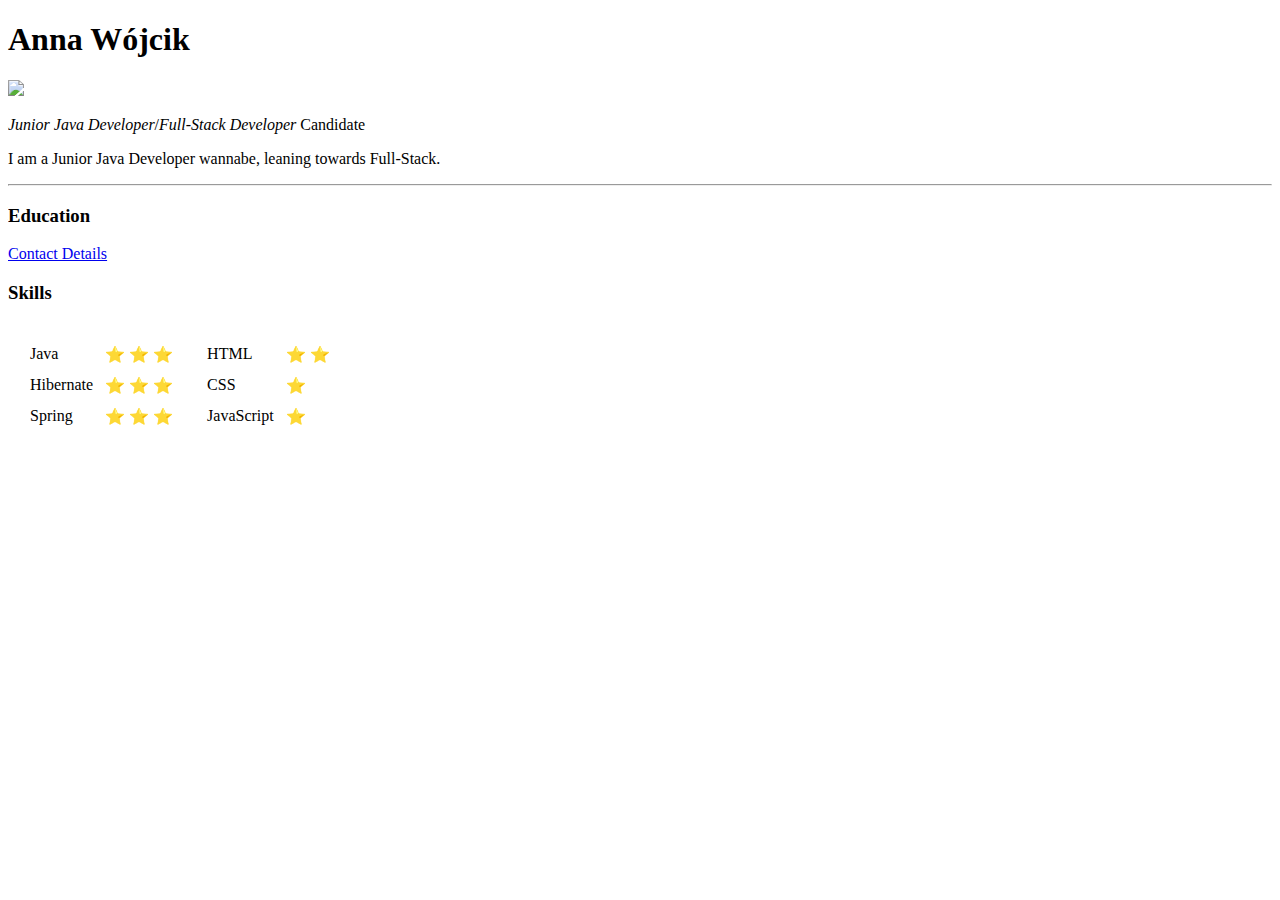
==== index.html @ 9d87831e "add initial cv website files" ====
<!DOCTYPE html>
<html lang="en" dir="ltr">

<head>
  <meta charset="utf-8">
  <title>Anna Wójcik - strona prywatna</title>
</head>

<body>
  <h1>Anna Wójcik</h1>
  <img src="https://dodomku.pl/images/products/full/00027933.jpg?id=1448206086">
  <p><em>Junior Java Developer</em>/<em>Full-Stack Developer</em> Candidate</p>
  <p>I am a Junior Java Developer wannabe, leaning towards Full-Stack. </p>
  <hr>
  <h3>Education</h3>
  <a href="contact.html">Contact Details</a>
  <h3>Skills</h3>
  <table cellspacing="10">
    <tr>
      <td>
        <table cellspacing="10">
          <tr>
            <td>Java</td>
            <td>&#11088 &#11088 &#11088</td>
          </tr>
          <tr>
            <td>Hibernate</td>
            <td>&#11088 &#11088 &#11088</td>
          </tr>
          <tr>
            <td>Spring</td>
            <td>&#11088 &#11088 &#11088</td>
          </tr>
        </table>
      </td>
      <td>
        <table cellspacing="10">
          <tr>
            <td>HTML</td>
            <td>&#11088 &#11088</td>
          </tr>
          <tr>
            <td>CSS</td>
            <td>&#11088</td>
          </tr>
          <tr>
            <td>JavaScript</td>
            <td>&#11088</td>
          </tr>
        </table>
      </td>
    </tr>
  </table>
</body>
</html>
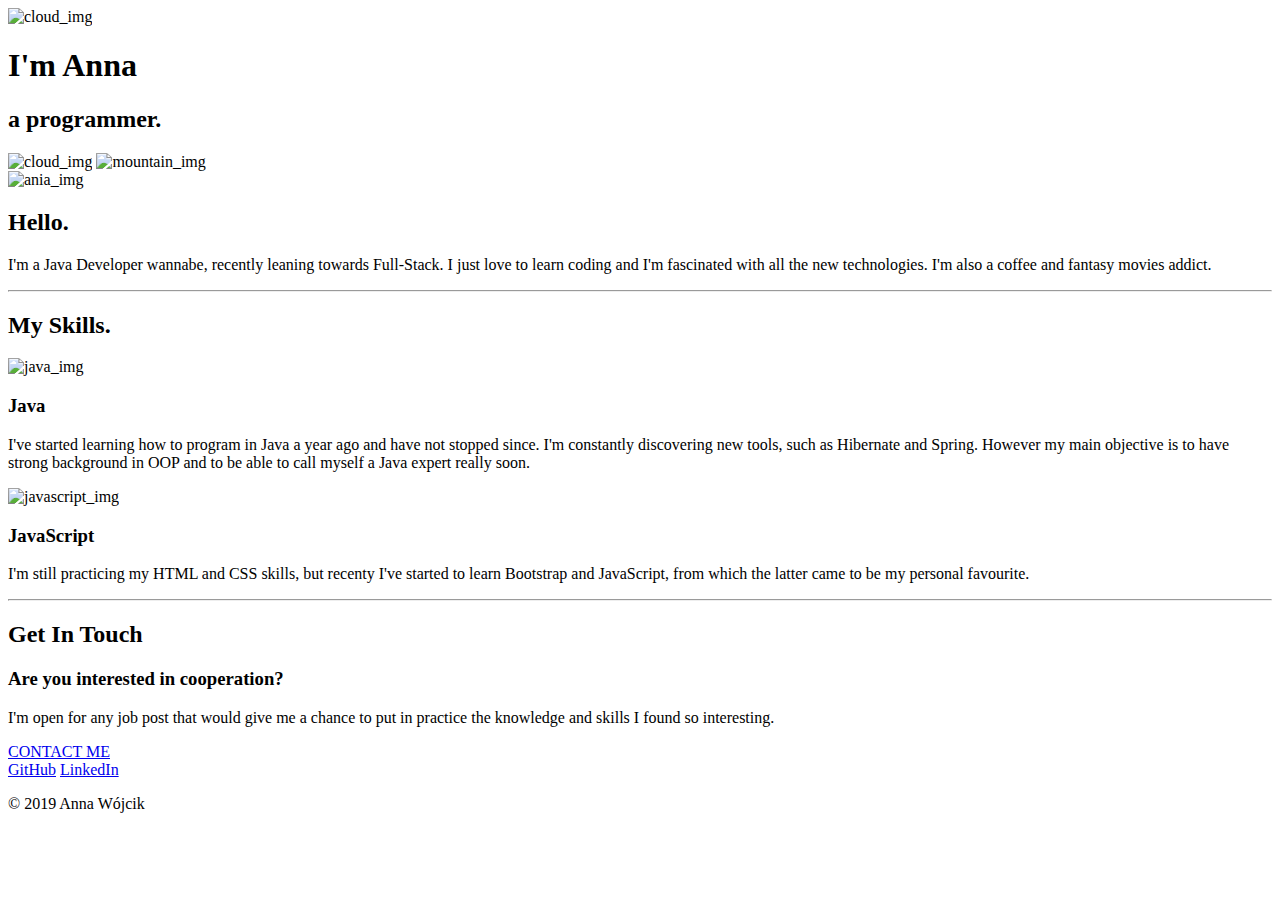
==== commit 5409e043: "Add files via upload" ====
--- a/index.html
+++ b/index.html
@@ -3,53 +3,66 @@
 
 <head>
   <meta charset="utf-8">
-  <title>Anna Wójcik - strona prywatna</title>
+  <title>Anna Wójcik</title>
+  <link rel="stylesheet" href="css/styles.css">
+  <link rel="icon" href="favicon.ico">
+  <link href="https://fonts.googleapis.com/css?family=Merriweather|Montserrat|Sacramento&display=swap" rel="stylesheet">
+
+
 </head>
 
 <body>
-  <h1>Anna Wójcik</h1>
-  <img src="https://dodomku.pl/images/products/full/00027933.jpg?id=1448206086">
-  <p><em>Junior Java Developer</em>/<em>Full-Stack Developer</em> Candidate</p>
-  <p>I am a Junior Java Developer wannabe, leaning towards Full-Stack. </p>
+  <div class="top-container">
+    <img class="top-cloud" src="images/cloud.png" alt="cloud_img">
+    <h1>I'm Anna</h1>
+    <h2>a programmer.</h2>
+    <img class="bottom-cloud" src="images/cloud.png" alt="cloud_img">
+    <img class="mountain" src="images/mountain.png" alt="mountain_img">
+  </div>
+  <div class="middle-container">
+  <div class="profile">
+    <img class="ania" src="images/ania.png" alt="ania_img">
+    <h2>Hello.</h2>
+    <p class="intro">I'm a Java Developer wannabe, recently leaning towards
+      Full-Stack. I just love to learn coding and I'm fascinated with all the
+      new technologies. I'm also a coffee and fantasy movies addict.</p>
+  </div>
   <hr>
-  <h3>Education</h3>
-  <a href="contact.html">Contact Details</a>
-  <h3>Skills</h3>
-  <table cellspacing="10">
-    <tr>
-      <td>
-        <table cellspacing="10">
-          <tr>
-            <td>Java</td>
-            <td>&#11088 &#11088 &#11088</td>
-          </tr>
-          <tr>
-            <td>Hibernate</td>
-            <td>&#11088 &#11088 &#11088</td>
-          </tr>
-          <tr>
-            <td>Spring</td>
-            <td>&#11088 &#11088 &#11088</td>
-          </tr>
-        </table>
-      </td>
-      <td>
-        <table cellspacing="10">
-          <tr>
-            <td>HTML</td>
-            <td>&#11088 &#11088</td>
-          </tr>
-          <tr>
-            <td>CSS</td>
-            <td>&#11088</td>
-          </tr>
-          <tr>
-            <td>JavaScript</td>
-            <td>&#11088</td>
-          </tr>
-        </table>
-      </td>
-    </tr>
-  </table>
+  <div class="skills">
+    <h2>My Skills.</h2>
+    <div class="skill-row">
+      <img class="java" src="images/java.png" alt="java_img">
+      <h3>Java</h3>
+      <p>I've started learning how to program in Java a year ago and have not
+        stopped since. I'm constantly discovering new tools, such as
+        Hibernate and Spring. However my main objective is to have strong
+        background in OOP and to be able to call myself a Java expert really
+        soon.</p>
+    </div>
+    <div class="skill-row">
+      <img class="javascript" src="images/javascript.png" alt="javascript_img">
+      <h3>JavaScript</h3>
+      <p>I'm still practicing my HTML and CSS skills, but recenty I've started
+         to learn Bootstrap and JavaScript, from which the latter came to be my
+         personal favourite.</p>
+    </div>
+  </div>
+  <hr>
+  <div class="contact-me">
+    <h2>Get In Touch</h2>
+    <h3>Are you interested in cooperation?</h3>
+    <p class="contact-message">I'm open for any job post that would give me a
+       chance to put in practice the knowledge and skills I found so
+       interesting.</p>
+    <a class="btn" href="mailto:aaswieboda@gmail.com">CONTACT ME</a>
+  </div>
+</div>
+<div class="bottom-container">
+  <a class="footer-link" href="https://github.com/AnnaWojcikS">GitHub</a>
+  <a class="footer-link" href="www.linkedin.com/in/anna-wójcik-b20114179">LinkedIn</a>
+  <p class="copyright"> © 2019 Anna Wójcik</p>
+</div>
+
 </body>
+
 </html>
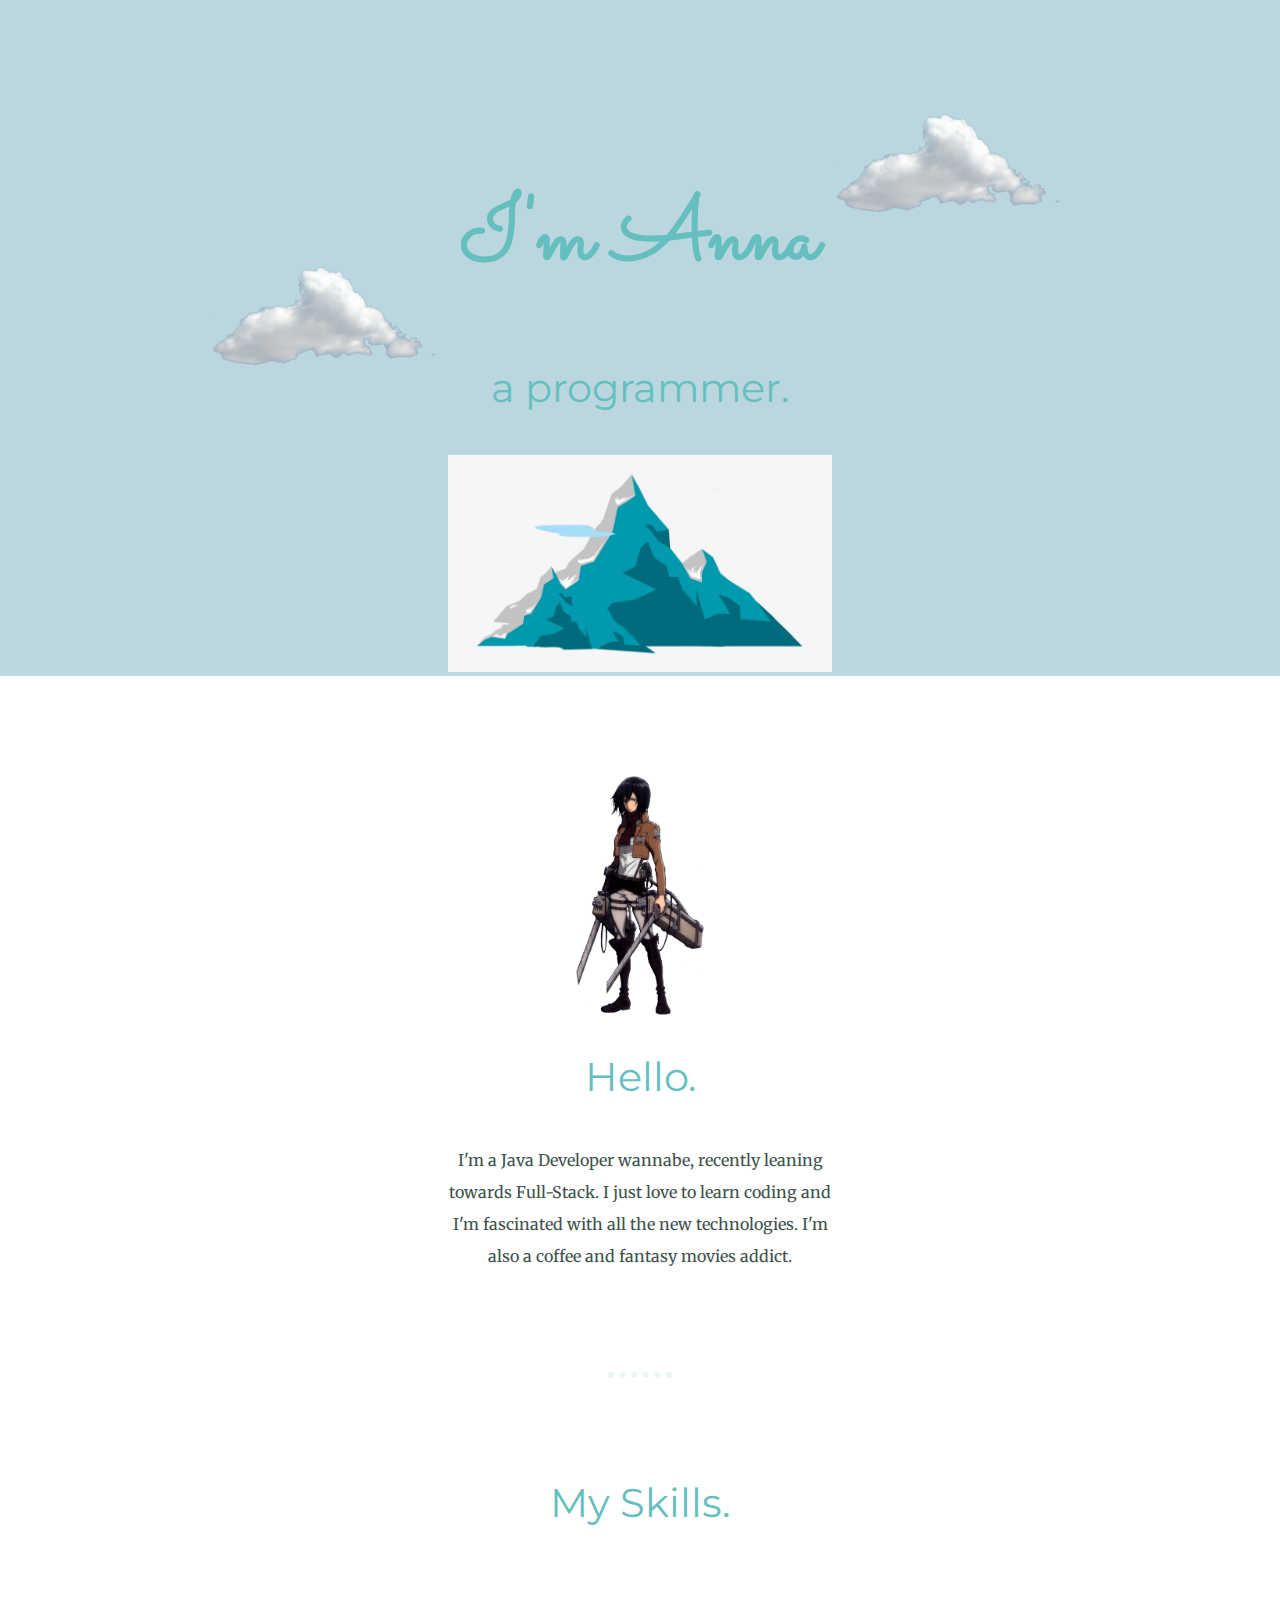
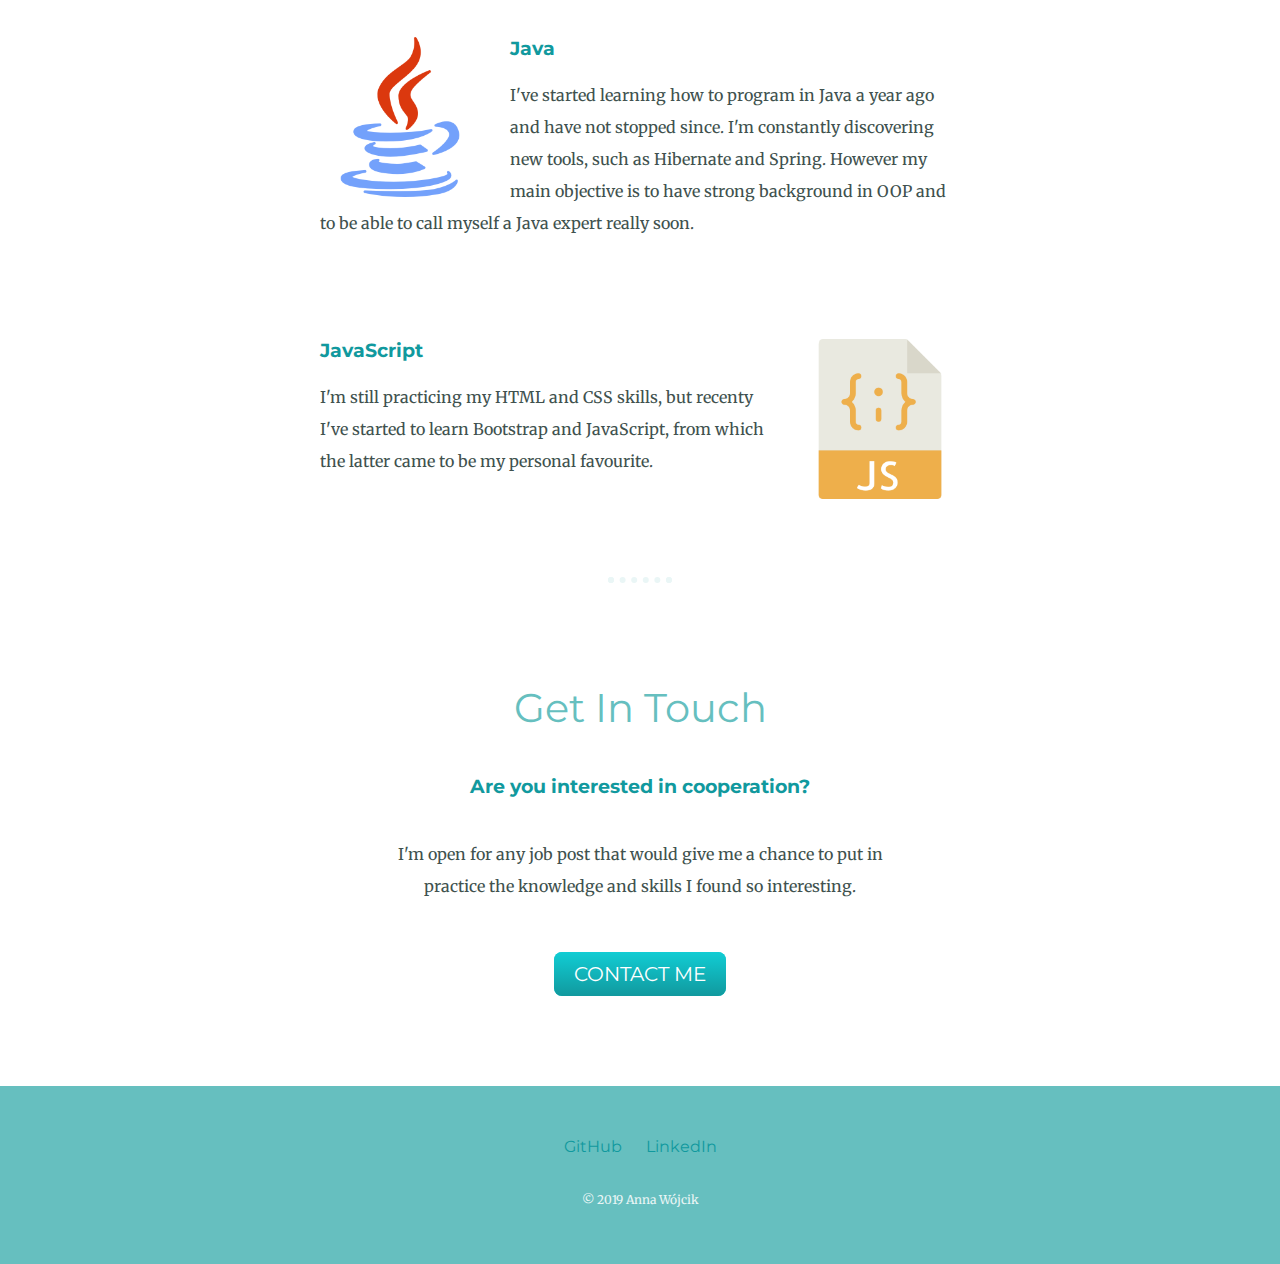
==== commit d5026490: "Update index.html" ====
--- a/index.html
+++ b/index.html
@@ -4,7 +4,7 @@
 <head>
   <meta charset="utf-8">
   <title>Anna Wójcik</title>
-  <link rel="stylesheet" href="css/styles.css">
+  <link rel="stylesheet" href="styles.css">
   <link rel="icon" href="favicon.ico">
   <link href="https://fonts.googleapis.com/css?family=Merriweather|Montserrat|Sacramento&display=swap" rel="stylesheet">
 
@@ -13,15 +13,15 @@
 
 <body>
   <div class="top-container">
-    <img class="top-cloud" src="images/cloud.png" alt="cloud_img">
+    <img class="top-cloud" src="cloud.png" alt="cloud_img">
     <h1>I'm Anna</h1>
     <h2>a programmer.</h2>
-    <img class="bottom-cloud" src="images/cloud.png" alt="cloud_img">
-    <img class="mountain" src="images/mountain.png" alt="mountain_img">
+    <img class="bottom-cloud" src="cloud.png" alt="cloud_img">
+    <img class="mountain" src="mountain.png" alt="mountain_img">
   </div>
   <div class="middle-container">
   <div class="profile">
-    <img class="ania" src="images/ania.png" alt="ania_img">
+    <img class="ania" src="ania.png" alt="ania_img">
     <h2>Hello.</h2>
     <p class="intro">I'm a Java Developer wannabe, recently leaning towards
       Full-Stack. I just love to learn coding and I'm fascinated with all the
@@ -31,7 +31,7 @@
   <div class="skills">
     <h2>My Skills.</h2>
     <div class="skill-row">
-      <img class="java" src="images/java.png" alt="java_img">
+      <img class="java" src="java.png" alt="java_img">
       <h3>Java</h3>
       <p>I've started learning how to program in Java a year ago and have not
         stopped since. I'm constantly discovering new tools, such as
@@ -40,7 +40,7 @@
         soon.</p>
     </div>
     <div class="skill-row">
-      <img class="javascript" src="images/javascript.png" alt="javascript_img">
+      <img class="javascript" src="javascript.png" alt="javascript_img">
       <h3>JavaScript</h3>
       <p>I'm still practicing my HTML and CSS skills, but recenty I've started
          to learn Bootstrap and JavaScript, from which the latter came to be my
--- a/styles.css
+++ b/styles.css
@@ -0,0 +1,149 @@
+body {
+  margin: 0px;
+  color: #40514E;
+  text-align: center;
+  font-family: 'Merriweather', serif;
+}
+
+h1 {
+  margin: 50px auto 0 auto;
+  font-family: 'Sacramento', cursive;
+  font-size: 5.625rem;
+  color: #66BFBF;
+  line-height: 2;
+}
+
+h2 {
+  font-family: 'Montserrat', sans-serif;
+  font-size: 2.5rem;
+  color: #66BFBF;
+  font-weight: normal;
+  padding-bottom: 10px;
+}
+
+h3 {
+  font-family: 'Montserrat', sans-serif;
+  color: #11999E;
+}
+
+hr {
+  border: dotted #EAF6F6 6px;
+  border-bottom: none;
+  width: 4%;
+  margin: 100px auto;
+}
+
+p {
+  line-height: 2;
+}
+
+a {
+  color: #11999E;
+  font-family: 'Montserrat', sans-serif;
+  margin: 20px 10px;
+  text-decoration: none;
+}
+
+a:hover {
+  color: #EAF6F6;
+}
+
+.skill-row {
+  width: 50%;
+  margin: 100px auto 100px auto;
+  /* auto z lewej i prawej wyśrodkuje element */
+  text-align: left;
+}
+
+.java {
+  width: 25%;
+  float: left;
+  /* allows text to wrap around image */
+  margin-right: 30px;
+  /* using "clear-right" on text will disable float */
+}
+
+.javascript {
+  width: 25%;
+  float: right;
+  margin-left: 30px;
+}
+
+.top-container {
+  background-color: #bad7df;
+  position: relative;
+  padding-top: 100px;
+}
+
+.middle-container {
+  margin: 100px 0;
+}
+
+.bottom-container {
+  background-color: #66BFBF;
+  padding: 50px 0 20px;
+}
+
+.ania {
+  width: 10%;
+}
+
+.mountain {
+  width: 30%;
+}
+
+.top-cloud {
+  position: absolute;
+  right: 200px;
+  width: 20%;
+}
+
+.bottom-cloud {
+  position: absolute;
+  left: 200px;
+  bottom: 300px;
+  width: 20%;
+}
+
+.intro {
+  width: 30%;
+  margin: auto;
+}
+
+.contact-message {
+  width: 40%;
+  margin: 40px auto 60px;
+}
+
+.btn {
+  background: #11cdd4;
+  background-image: -webkit-linear-gradient(top, #11cdd4, #11999e);
+  background-image: -moz-linear-gradient(top, #11cdd4, #11999e);
+  background-image: -ms-linear-gradient(top, #11cdd4, #11999e);
+  background-image: -o-linear-gradient(top, #11cdd4, #11999e);
+  background-image: linear-gradient(to bottom, #11cdd4, #11999e);
+  -webkit-border-radius: 8;
+  -moz-border-radius: 8;
+  border-radius: 8px;
+  font-family: 'Montserrat', sans-serif;
+  color: #ffffff;
+  font-size: 20px;
+  padding: 10px 20px 10px 20px;
+  text-decoration: none;
+}
+
+.btn:hover {
+  background: #30e3cb;
+  background-image: -webkit-linear-gradient(top, #30e3cb, #2bc4ad);
+  background-image: -moz-linear-gradient(top, #30e3cb, #2bc4ad);
+  background-image: -ms-linear-gradient(top, #30e3cb, #2bc4ad);
+  background-image: -o-linear-gradient(top, #30e3cb, #2bc4ad);
+  background-image: linear-gradient(to bottom, #30e3cb, #2bc4ad);
+  text-decoration: none;
+}
+
+.copyright {
+  color: #EAF6F6;
+  font-size: 0.75rem;
+  padding: 20px 0;
+}
